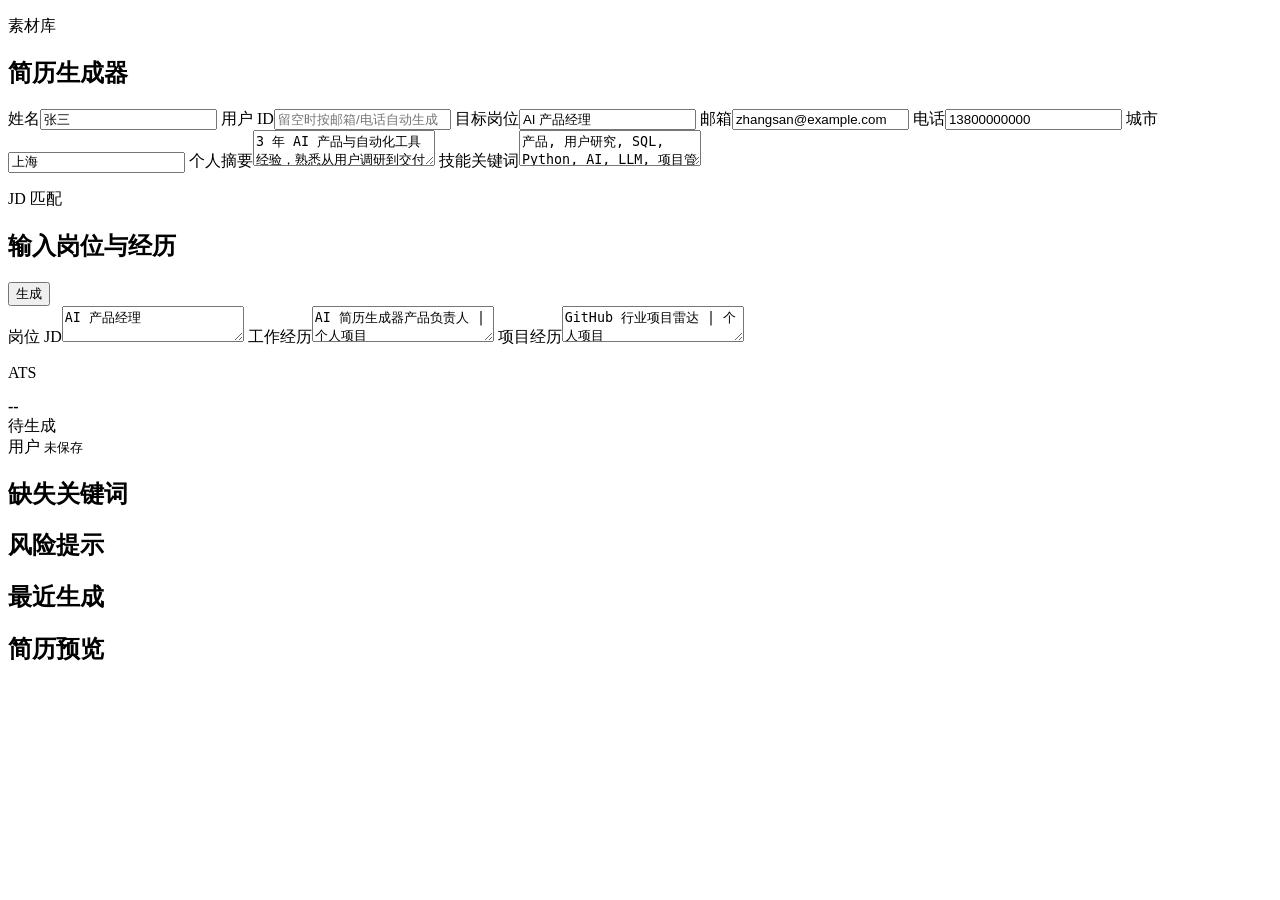
==== src/fast_onboarding/web/static/index.html @ 0830d749 "创建了UI" ====
<!doctype html>
<html lang="zh-CN">
  <head>
    <meta charset="utf-8" />
    <meta name="viewport" content="width=device-width, initial-scale=1" />
    <title>简历生成器</title>
    <link rel="stylesheet" href="__BASE_PATH__/static/styles.css" />
  </head>
  <body>
    <main class="app-shell">
      <section class="panel profile-panel">
        <div class="panel-header">
          <p class="eyebrow">素材库</p>
          <h1>简历生成器</h1>
        </div>
        <label>姓名<input id="name" value="张三" /></label>
        <label>用户 ID<input id="userId" placeholder="留空时按邮箱/电话自动生成" /></label>
        <label>目标岗位<input id="targetTitle" value="AI 产品经理" /></label>
        <label>邮箱<input id="email" value="zhangsan@example.com" /></label>
        <label>电话<input id="phone" value="13800000000" /></label>
        <label>城市<input id="location" value="上海" /></label>
        <label>个人摘要<textarea id="summary">3 年 AI 产品与自动化工具经验，熟悉从用户调研到交付落地的完整流程</textarea></label>
        <label>技能关键词<textarea id="skills">产品, 用户研究, SQL, Python, AI, LLM, 项目管理, A/B, GitHub</textarea></label>
      </section>

      <section class="panel work-panel">
        <div class="toolbar">
          <div>
            <p class="eyebrow">JD 匹配</p>
            <h2>输入岗位与经历</h2>
          </div>
          <button id="generateBtn" type="button">生成</button>
        </div>
        <label>岗位 JD<textarea id="jdText" class="large">AI 产品经理

岗位职责：
- 负责 AI 工具产品的需求分析、用户研究、原型设计和项目管理。
- 推动 LLM 能力在招聘、简历、文档自动化场景落地。
- 分析用户痛点，优化简历生成效率、ATS 通过率和转化效果。
- 协同工程团队建设数据分析、A/B 实验和自动化评估体系。</textarea></label>
        <label>工作经历<textarea id="experienceText" class="medium">AI 简历生成器产品负责人 | 个人项目
负责 JD 解析、ATS 检查和 Word 模板生成工作流设计
建设 DeepSeek 驱动的简历改写 agent，提升岗位匹配效率
量化结果：将简历初稿生成时间从 60 分钟压缩到 5 分钟</textarea></label>
        <label>项目经历<textarea id="projectText" class="medium">GitHub 行业项目雷达 | 个人项目
自动收集 GitHub 高星项目并归档，提炼可迁移的项目亮点
将行业项目趋势映射到简历项目表达，辅助生成加分项</textarea></label>
      </section>

      <section class="panel result-panel">
        <div class="score-row">
          <div>
            <p class="eyebrow">ATS</p>
            <strong id="score">--</strong>
          </div>
          <span id="status">待生成</span>
        </div>
        <div class="saved-row">
          <span>用户</span>
          <code id="savedUser">未保存</code>
        </div>
        <div class="result-grid">
          <section>
            <h2>缺失关键词</h2>
            <div id="missing" class="chips"></div>
          </section>
          <section>
            <h2>风险提示</h2>
            <ul id="warnings"></ul>
          </section>
        </div>
        <section class="history-section">
          <h2>最近生成</h2>
          <ol id="history"></ol>
        </section>
        <h2>简历预览</h2>
        <pre id="resumePreview"></pre>
      </section>
    </main>
    <script src="__BASE_PATH__/static/app.js"></script>
  </body>
</html>
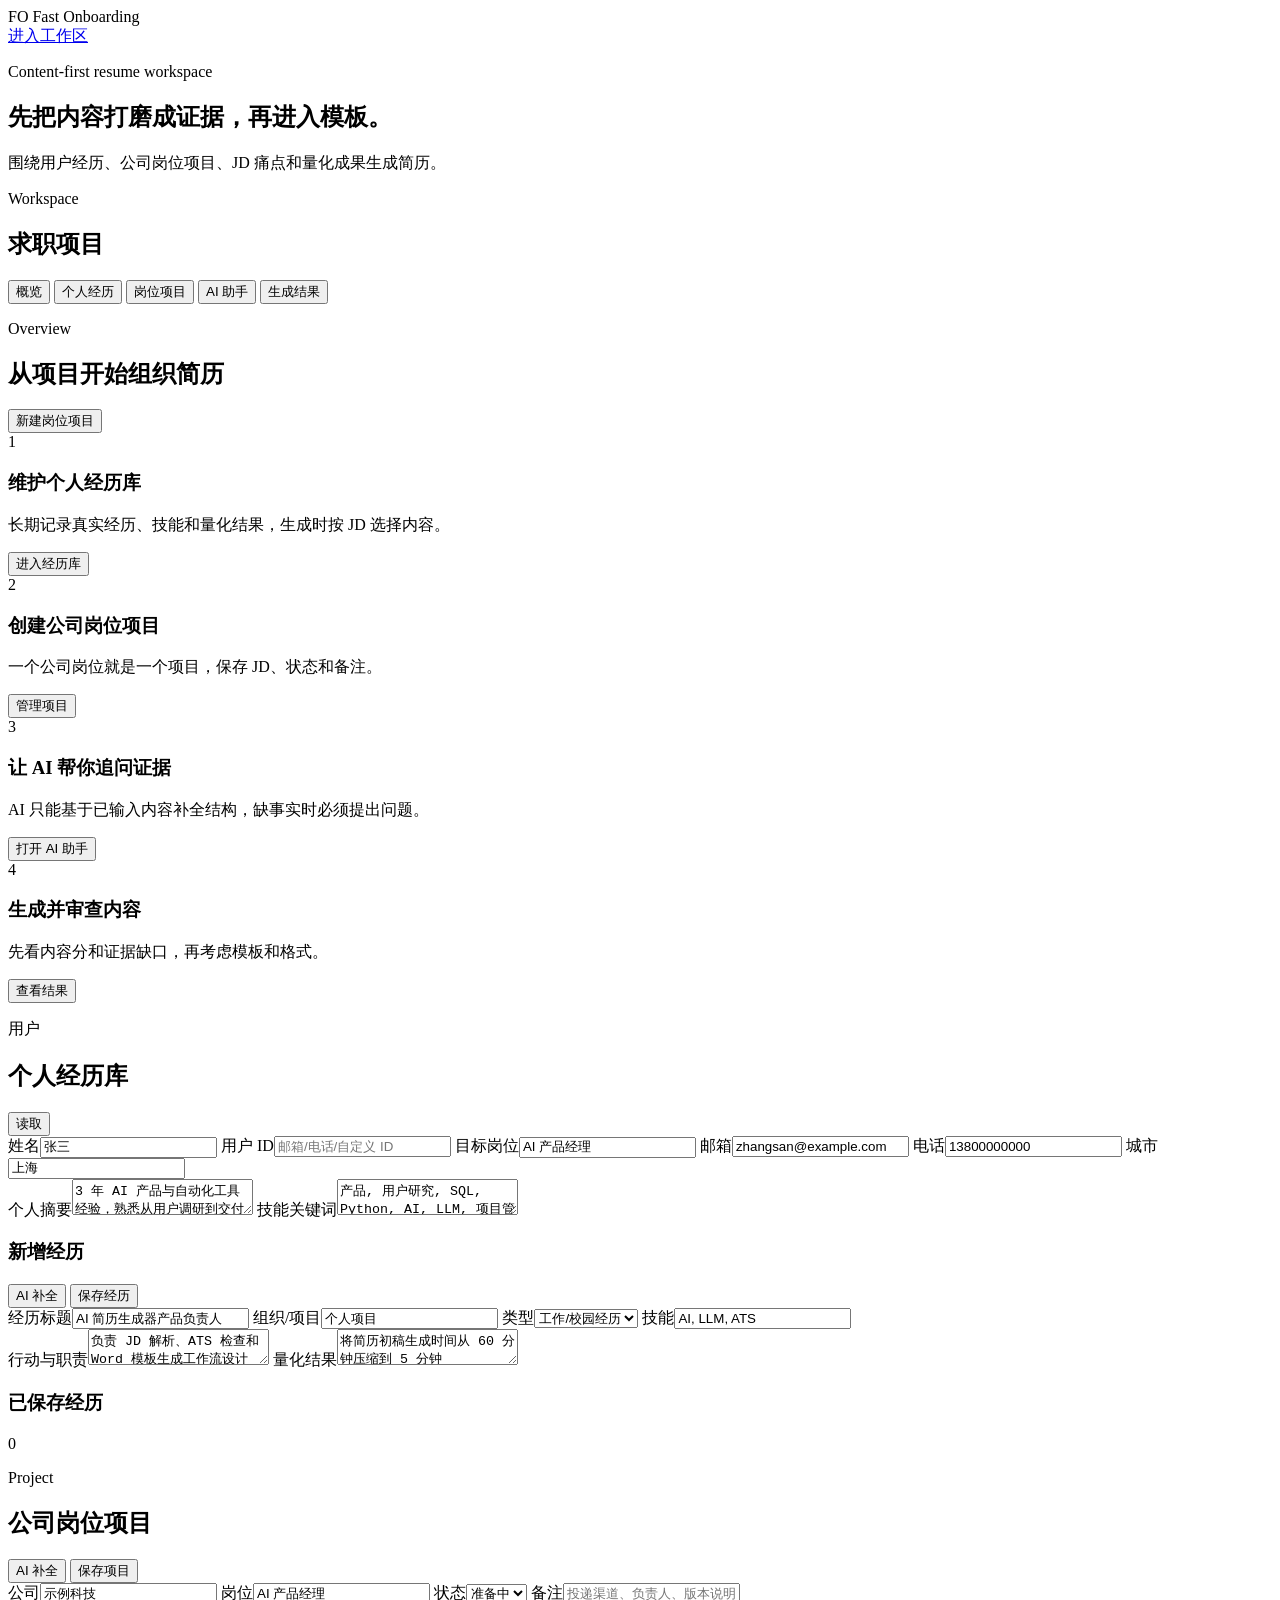
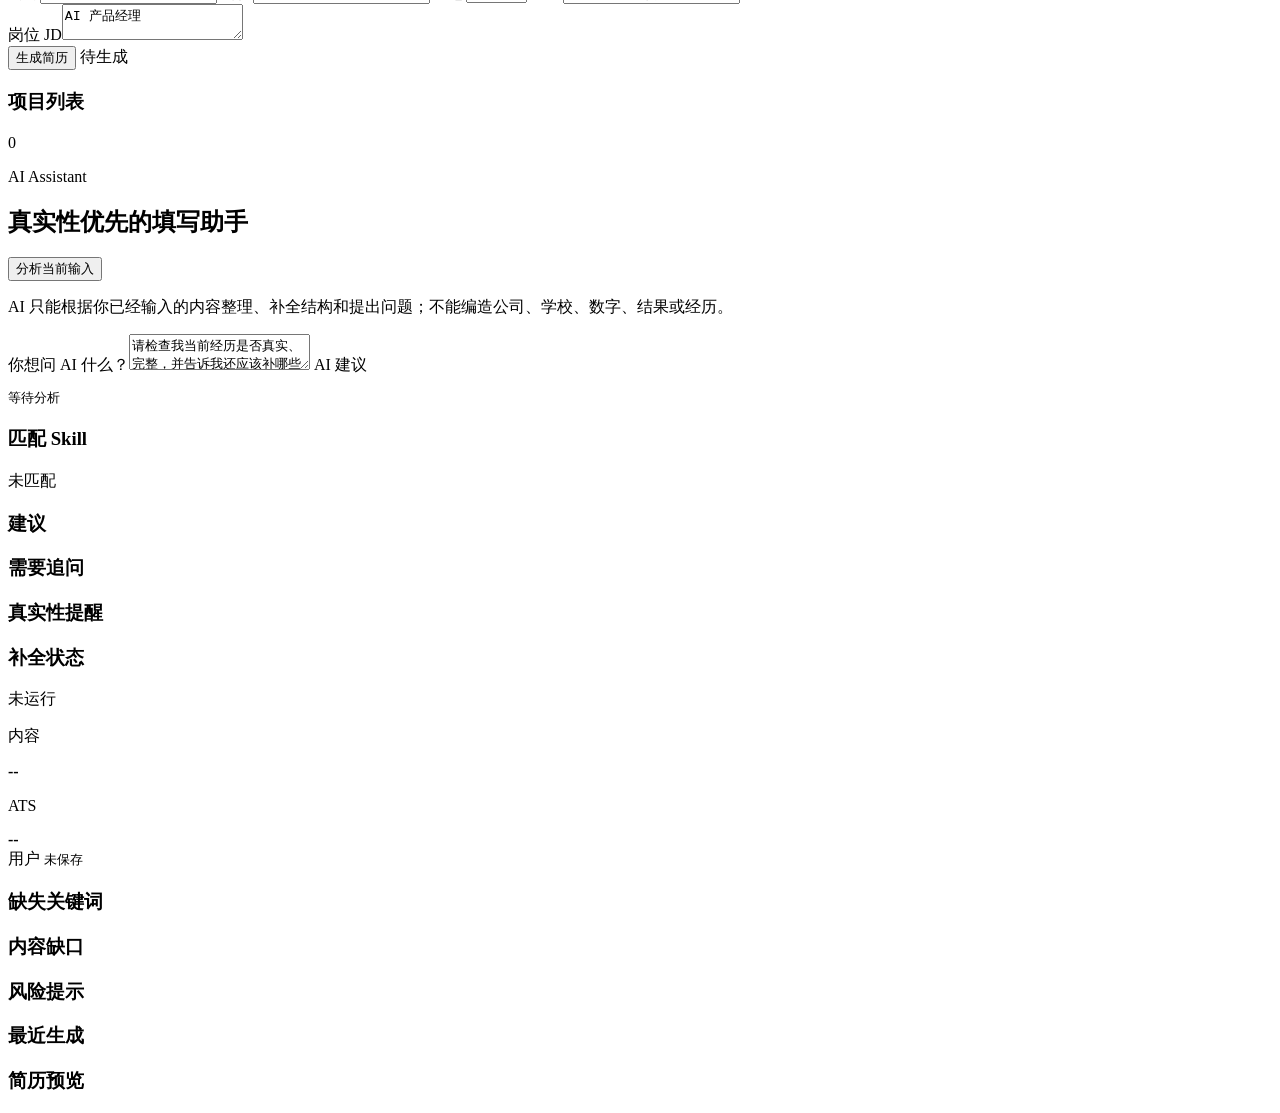
==== commit 88fe313e: "初步增加AI助手" ====
--- a/src/fast_onboarding/web/static/index.html
+++ b/src/fast_onboarding/web/static/index.html
@@ -3,78 +3,245 @@
   <head>
     <meta charset="utf-8" />
     <meta name="viewport" content="width=device-width, initial-scale=1" />
-    <title>简历生成器</title>
+    <title>Fast Onboarding</title>
     <link rel="stylesheet" href="__BASE_PATH__/static/styles.css" />
   </head>
   <body>
-    <main class="app-shell">
-      <section class="panel profile-panel">
-        <div class="panel-header">
-          <p class="eyebrow">素材库</p>
-          <h1>简历生成器</h1>
-        </div>
-        <label>姓名<input id="name" value="张三" /></label>
-        <label>用户 ID<input id="userId" placeholder="留空时按邮箱/电话自动生成" /></label>
-        <label>目标岗位<input id="targetTitle" value="AI 产品经理" /></label>
-        <label>邮箱<input id="email" value="zhangsan@example.com" /></label>
-        <label>电话<input id="phone" value="13800000000" /></label>
-        <label>城市<input id="location" value="上海" /></label>
-        <label>个人摘要<textarea id="summary">3 年 AI 产品与自动化工具经验，熟悉从用户调研到交付落地的完整流程</textarea></label>
-        <label>技能关键词<textarea id="skills">产品, 用户研究, SQL, Python, AI, LLM, 项目管理, A/B, GitHub</textarea></label>
+    <header class="portal">
+      <nav class="topbar">
+        <div class="brand">
+          <span class="brand-mark">FO</span>
+          <span>Fast Onboarding</span>
+        </div>
+        <a href="#workspace" data-page-link="overview">进入工作区</a>
+      </nav>
+      <section class="portal-grid">
+        <div class="portal-copy">
+          <p class="eyebrow">Content-first resume workspace</p>
+          <h1>先把内容打磨成证据，再进入模板。</h1>
+          <p>围绕用户经历、公司岗位项目、JD 痛点和量化成果生成简历。</p>
+        </div>
+        <div class="portal-preview">
+          <div class="preview-line strong"></div>
+          <div class="preview-line"></div>
+          <div class="preview-line short"></div>
+          <div class="preview-block"></div>
+        </div>
       </section>
-
-      <section class="panel work-panel">
-        <div class="toolbar">
-          <div>
-            <p class="eyebrow">JD 匹配</p>
-            <h2>输入岗位与经历</h2>
-          </div>
-          <button id="generateBtn" type="button">生成</button>
-        </div>
-        <label>岗位 JD<textarea id="jdText" class="large">AI 产品经理
+    </header>
+
+    <main id="workspace" class="workspace-shell">
+      <aside class="sidebar">
+        <div class="sidebar-title">
+          <p class="eyebrow">Workspace</p>
+          <h2>求职项目</h2>
+        </div>
+        <button type="button" class="nav-link active" data-page-link="overview">概览</button>
+        <button type="button" class="nav-link" data-page-link="profile">个人经历</button>
+        <button type="button" class="nav-link" data-page-link="projects">岗位项目</button>
+        <button type="button" class="nav-link" data-page-link="ai">AI 助手</button>
+        <button type="button" class="nav-link" data-page-link="results">生成结果</button>
+      </aside>
+
+      <section class="workspace-main">
+        <section id="overviewPage" class="page active" data-page="overview">
+          <section class="panel overview-panel">
+            <div class="panel-header">
+              <div>
+                <p class="eyebrow">Overview</p>
+                <h2>从项目开始组织简历</h2>
+              </div>
+              <button type="button" data-page-link="projects">新建岗位项目</button>
+            </div>
+            <div class="overview-grid">
+              <article>
+                <span>1</span>
+                <h3>维护个人经历库</h3>
+                <p>长期记录真实经历、技能和量化结果，生成时按 JD 选择内容。</p>
+                <button type="button" class="secondary" data-page-link="profile">进入经历库</button>
+              </article>
+              <article>
+                <span>2</span>
+                <h3>创建公司岗位项目</h3>
+                <p>一个公司岗位就是一个项目，保存 JD、状态和备注。</p>
+                <button type="button" class="secondary" data-page-link="projects">管理项目</button>
+              </article>
+              <article>
+                <span>3</span>
+                <h3>让 AI 帮你追问证据</h3>
+                <p>AI 只能基于已输入内容补全结构，缺事实时必须提出问题。</p>
+                <button type="button" class="secondary" data-page-link="ai">打开 AI 助手</button>
+              </article>
+              <article>
+                <span>4</span>
+                <h3>生成并审查内容</h3>
+                <p>先看内容分和证据缺口，再考虑模板和格式。</p>
+                <button type="button" class="secondary" data-page-link="results">查看结果</button>
+              </article>
+            </div>
+          </section>
+        </section>
+
+        <section id="profileCard" class="page" data-page="profile">
+          <section class="panel profile-panel">
+          <div class="panel-header">
+            <div>
+              <p class="eyebrow">用户</p>
+              <h2>个人经历库</h2>
+            </div>
+            <button id="loadUserBtn" type="button" class="secondary">读取</button>
+          </div>
+          <div class="form-grid two">
+            <label>姓名<input id="name" value="张三" /></label>
+            <label>用户 ID<input id="userId" placeholder="邮箱/电话/自定义 ID" /></label>
+            <label>目标岗位<input id="targetTitle" value="AI 产品经理" /></label>
+            <label>邮箱<input id="email" value="zhangsan@example.com" /></label>
+            <label>电话<input id="phone" value="13800000000" /></label>
+            <label>城市<input id="location" value="上海" /></label>
+          </div>
+          <label>个人摘要<textarea id="summary">3 年 AI 产品与自动化工具经验，熟悉从用户调研到交付落地的完整流程</textarea></label>
+          <label>技能关键词<textarea id="skills">产品, 用户研究, SQL, Python, AI, LLM, 项目管理, A/B, GitHub</textarea></label>
+
+          <div class="subpanel">
+            <div class="panel-header">
+              <h3>新增经历</h3>
+              <div class="button-row">
+                <button id="aiExperienceBtn" type="button" class="secondary">AI 补全</button>
+                <button id="saveExperienceBtn" type="button">保存经历</button>
+              </div>
+            </div>
+            <div class="form-grid two">
+              <label>经历标题<input id="experienceTitle" value="AI 简历生成器产品负责人" /></label>
+              <label>组织/项目<input id="experienceOrg" value="个人项目" /></label>
+              <label>类型<select id="experienceCategory"><option value="experience">工作/校园经历</option><option value="project">项目经历</option></select></label>
+              <label>技能<input id="experienceSkills" value="AI, LLM, ATS" /></label>
+            </div>
+            <label>行动与职责<textarea id="experienceBullets" class="medium">负责 JD 解析、ATS 检查和 Word 模板生成工作流设计
+建设 DeepSeek 驱动的简历改写 agent，提升岗位匹配效率</textarea></label>
+            <label>量化结果<textarea id="experienceMetrics">将简历初稿生成时间从 60 分钟压缩到 5 分钟</textarea></label>
+          </div>
+          <div class="list-head">
+            <h3>已保存经历</h3>
+            <span id="experienceCount">0</span>
+          </div>
+          <ol id="experienceList" class="record-list"></ol>
+          </section>
+        </section>
+
+        <section id="projectCard" class="page" data-page="projects">
+          <section class="panel project-panel">
+          <div class="panel-header">
+            <div>
+              <p class="eyebrow">Project</p>
+              <h2>公司岗位项目</h2>
+            </div>
+            <div class="button-row">
+              <button id="aiProjectBtn" type="button" class="secondary">AI 补全</button>
+              <button id="saveProjectBtn" type="button">保存项目</button>
+            </div>
+          </div>
+          <div class="form-grid two">
+            <label>公司<input id="companyName" value="示例科技" /></label>
+            <label>岗位<input id="projectRole" value="AI 产品经理" /></label>
+            <label>状态<select id="projectStatus"><option value="draft">准备中</option><option value="generated">已生成</option><option value="submitted">已投递</option><option value="interview">面试中</option></select></label>
+            <label>备注<input id="projectNotes" placeholder="投递渠道、负责人、版本说明" /></label>
+          </div>
+          <label>岗位 JD<textarea id="jdText" class="large">AI 产品经理
 
 岗位职责：
 - 负责 AI 工具产品的需求分析、用户研究、原型设计和项目管理。
 - 推动 LLM 能力在招聘、简历、文档自动化场景落地。
 - 分析用户痛点，优化简历生成效率、ATS 通过率和转化效果。
 - 协同工程团队建设数据分析、A/B 实验和自动化评估体系。</textarea></label>
-        <label>工作经历<textarea id="experienceText" class="medium">AI 简历生成器产品负责人 | 个人项目
-负责 JD 解析、ATS 检查和 Word 模板生成工作流设计
-建设 DeepSeek 驱动的简历改写 agent，提升岗位匹配效率
-量化结果：将简历初稿生成时间从 60 分钟压缩到 5 分钟</textarea></label>
-        <label>项目经历<textarea id="projectText" class="medium">GitHub 行业项目雷达 | 个人项目
-自动收集 GitHub 高星项目并归档，提炼可迁移的项目亮点
-将行业项目趋势映射到简历项目表达，辅助生成加分项</textarea></label>
-      </section>
-
-      <section class="panel result-panel">
-        <div class="score-row">
-          <div>
-            <p class="eyebrow">ATS</p>
-            <strong id="score">--</strong>
-          </div>
-          <span id="status">待生成</span>
-        </div>
-        <div class="saved-row">
-          <span>用户</span>
-          <code id="savedUser">未保存</code>
-        </div>
-        <div class="result-grid">
-          <section>
-            <h2>缺失关键词</h2>
-            <div id="missing" class="chips"></div>
-          </section>
-          <section>
-            <h2>风险提示</h2>
-            <ul id="warnings"></ul>
-          </section>
-        </div>
-        <section class="history-section">
-          <h2>最近生成</h2>
-          <ol id="history"></ol>
-        </section>
-        <h2>简历预览</h2>
-        <pre id="resumePreview"></pre>
+          <div class="action-row">
+            <button id="generateBtn" type="button">生成简历</button>
+            <span id="status">待生成</span>
+          </div>
+          <div class="list-head">
+            <h3>项目列表</h3>
+            <span id="projectCount">0</span>
+          </div>
+          <ol id="projectList" class="record-list"></ol>
+          </section>
+        </section>
+
+        <section id="aiCard" class="page" data-page="ai">
+          <section class="panel ai-panel">
+            <div class="panel-header">
+              <div>
+                <p class="eyebrow">AI Assistant</p>
+                <h2>真实性优先的填写助手</h2>
+              </div>
+              <button id="aiReviewBtn" type="button">分析当前输入</button>
+            </div>
+            <p class="auth-note">AI 只能根据你已经输入的内容整理、补全结构和提出问题；不能编造公司、学校、数字、结果或经历。</p>
+            <div class="form-grid two">
+              <label>你想问 AI 什么？<textarea id="aiMessage" class="medium">请检查我当前经历是否真实、完整，并告诉我还应该补哪些证据。</textarea></label>
+              <label>AI 建议<pre id="aiReply" class="assistant-output">等待分析</pre></label>
+            </div>
+            <div class="result-grid">
+              <section>
+                <h3>匹配 Skill</h3>
+                <div id="aiSkills" class="chips">未匹配</div>
+              </section>
+              <section>
+                <h3>建议</h3>
+                <ul id="aiSuggestions"></ul>
+              </section>
+              <section>
+                <h3>需要追问</h3>
+                <ul id="aiQuestions"></ul>
+              </section>
+              <section>
+                <h3>真实性提醒</h3>
+                <ul id="aiWarnings"></ul>
+              </section>
+              <section>
+                <h3>补全状态</h3>
+                <div id="aiStatus" class="chips">未运行</div>
+              </section>
+            </div>
+          </section>
+        </section>
+
+        <section id="resultCard" class="page" data-page="results">
+          <section class="panel result-panel">
+          <div class="score-row">
+            <div>
+              <p class="eyebrow">内容</p>
+              <strong id="contentScore">--</strong>
+            </div>
+            <div>
+              <p class="eyebrow">ATS</p>
+              <strong id="score">--</strong>
+            </div>
+            <div class="saved-row">
+              <span>用户</span>
+              <code id="savedUser">未保存</code>
+            </div>
+          </div>
+          <div class="result-grid">
+            <section>
+              <h3>缺失关键词</h3>
+              <div id="missing" class="chips"></div>
+            </section>
+            <section>
+              <h3>内容缺口</h3>
+              <ul id="contentGaps"></ul>
+            </section>
+            <section>
+              <h3>风险提示</h3>
+              <ul id="warnings"></ul>
+            </section>
+            <section>
+              <h3>最近生成</h3>
+              <ol id="history" class="compact-list"></ol>
+            </section>
+          </div>
+          <h3>简历预览</h3>
+          <pre id="resumePreview"></pre>
+          </section>
+        </section>
       </section>
     </main>
     <script src="__BASE_PATH__/static/app.js"></script>
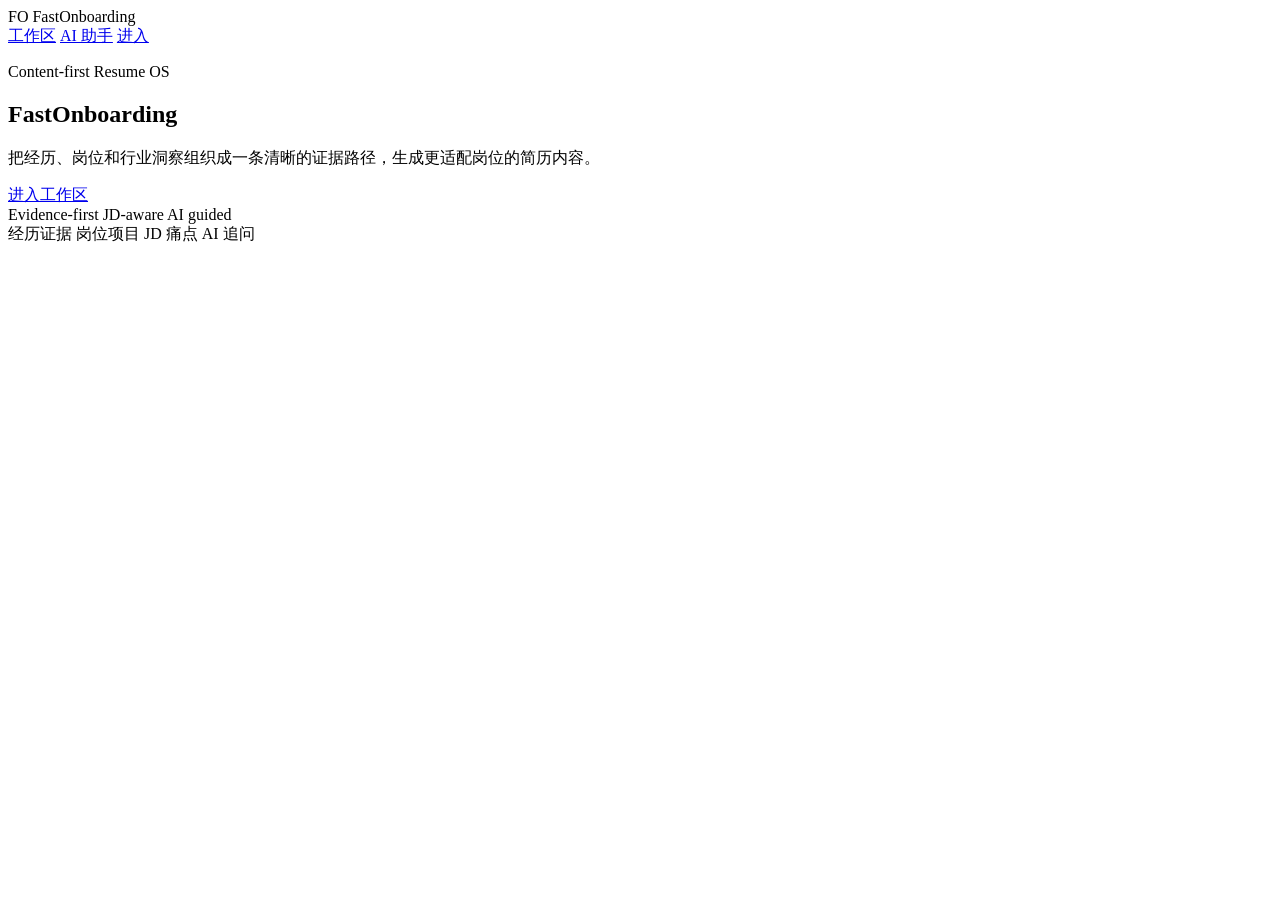
==== commit 974bd676: "优化了首页的UI" ====
--- a/src/fast_onboarding/web/static/index.html
+++ b/src/fast_onboarding/web/static/index.html
@@ -3,247 +3,43 @@
   <head>
     <meta charset="utf-8" />
     <meta name="viewport" content="width=device-width, initial-scale=1" />
-    <title>Fast Onboarding</title>
+    <title>FastOnboarding</title>
     <link rel="stylesheet" href="__BASE_PATH__/static/styles.css" />
   </head>
-  <body>
+  <body class="home-page">
     <header class="portal">
       <nav class="topbar">
         <div class="brand">
           <span class="brand-mark">FO</span>
-          <span>Fast Onboarding</span>
+          <span>FastOnboarding</span>
         </div>
-        <a href="#workspace" data-page-link="overview">进入工作区</a>
+        <div class="top-links" aria-label="站点导航">
+          <a href="__BASE_PATH__/workspace">工作区</a>
+          <a href="__BASE_PATH__/workspace">AI 助手</a>
+          <a class="top-action" href="__BASE_PATH__/workspace">进入</a>
+        </div>
       </nav>
-      <section class="portal-grid">
+      <section class="portal-hero">
         <div class="portal-copy">
-          <p class="eyebrow">Content-first resume workspace</p>
-          <h1>先把内容打磨成证据，再进入模板。</h1>
-          <p>围绕用户经历、公司岗位项目、JD 痛点和量化成果生成简历。</p>
-        </div>
-        <div class="portal-preview">
-          <div class="preview-line strong"></div>
-          <div class="preview-line"></div>
-          <div class="preview-line short"></div>
-          <div class="preview-block"></div>
+          <p class="eyebrow">Content-first Resume OS</p>
+          <h1>FastOnboarding</h1>
+          <p>把经历、岗位和行业洞察组织成一条清晰的证据路径，生成更适配岗位的简历内容。</p>
+          <div class="portal-actions">
+            <a class="primary-action" href="__BASE_PATH__/workspace">进入工作区</a>
+          </div>
+          <div class="portal-signal-row" aria-label="核心能力">
+            <span>Evidence-first</span>
+            <span>JD-aware</span>
+            <span>AI guided</span>
+          </div>
         </div>
       </section>
+      <div class="portal-footer-strip">
+        <span>经历证据</span>
+        <span>岗位项目</span>
+        <span>JD 痛点</span>
+        <span>AI 追问</span>
+      </div>
     </header>
-
-    <main id="workspace" class="workspace-shell">
-      <aside class="sidebar">
-        <div class="sidebar-title">
-          <p class="eyebrow">Workspace</p>
-          <h2>求职项目</h2>
-        </div>
-        <button type="button" class="nav-link active" data-page-link="overview">概览</button>
-        <button type="button" class="nav-link" data-page-link="profile">个人经历</button>
-        <button type="button" class="nav-link" data-page-link="projects">岗位项目</button>
-        <button type="button" class="nav-link" data-page-link="ai">AI 助手</button>
-        <button type="button" class="nav-link" data-page-link="results">生成结果</button>
-      </aside>
-
-      <section class="workspace-main">
-        <section id="overviewPage" class="page active" data-page="overview">
-          <section class="panel overview-panel">
-            <div class="panel-header">
-              <div>
-                <p class="eyebrow">Overview</p>
-                <h2>从项目开始组织简历</h2>
-              </div>
-              <button type="button" data-page-link="projects">新建岗位项目</button>
-            </div>
-            <div class="overview-grid">
-              <article>
-                <span>1</span>
-                <h3>维护个人经历库</h3>
-                <p>长期记录真实经历、技能和量化结果，生成时按 JD 选择内容。</p>
-                <button type="button" class="secondary" data-page-link="profile">进入经历库</button>
-              </article>
-              <article>
-                <span>2</span>
-                <h3>创建公司岗位项目</h3>
-                <p>一个公司岗位就是一个项目，保存 JD、状态和备注。</p>
-                <button type="button" class="secondary" data-page-link="projects">管理项目</button>
-              </article>
-              <article>
-                <span>3</span>
-                <h3>让 AI 帮你追问证据</h3>
-                <p>AI 只能基于已输入内容补全结构，缺事实时必须提出问题。</p>
-                <button type="button" class="secondary" data-page-link="ai">打开 AI 助手</button>
-              </article>
-              <article>
-                <span>4</span>
-                <h3>生成并审查内容</h3>
-                <p>先看内容分和证据缺口，再考虑模板和格式。</p>
-                <button type="button" class="secondary" data-page-link="results">查看结果</button>
-              </article>
-            </div>
-          </section>
-        </section>
-
-        <section id="profileCard" class="page" data-page="profile">
-          <section class="panel profile-panel">
-          <div class="panel-header">
-            <div>
-              <p class="eyebrow">用户</p>
-              <h2>个人经历库</h2>
-            </div>
-            <button id="loadUserBtn" type="button" class="secondary">读取</button>
-          </div>
-          <div class="form-grid two">
-            <label>姓名<input id="name" value="张三" /></label>
-            <label>用户 ID<input id="userId" placeholder="邮箱/电话/自定义 ID" /></label>
-            <label>目标岗位<input id="targetTitle" value="AI 产品经理" /></label>
-            <label>邮箱<input id="email" value="zhangsan@example.com" /></label>
-            <label>电话<input id="phone" value="13800000000" /></label>
-            <label>城市<input id="location" value="上海" /></label>
-          </div>
-          <label>个人摘要<textarea id="summary">3 年 AI 产品与自动化工具经验，熟悉从用户调研到交付落地的完整流程</textarea></label>
-          <label>技能关键词<textarea id="skills">产品, 用户研究, SQL, Python, AI, LLM, 项目管理, A/B, GitHub</textarea></label>
-
-          <div class="subpanel">
-            <div class="panel-header">
-              <h3>新增经历</h3>
-              <div class="button-row">
-                <button id="aiExperienceBtn" type="button" class="secondary">AI 补全</button>
-                <button id="saveExperienceBtn" type="button">保存经历</button>
-              </div>
-            </div>
-            <div class="form-grid two">
-              <label>经历标题<input id="experienceTitle" value="AI 简历生成器产品负责人" /></label>
-              <label>组织/项目<input id="experienceOrg" value="个人项目" /></label>
-              <label>类型<select id="experienceCategory"><option value="experience">工作/校园经历</option><option value="project">项目经历</option></select></label>
-              <label>技能<input id="experienceSkills" value="AI, LLM, ATS" /></label>
-            </div>
-            <label>行动与职责<textarea id="experienceBullets" class="medium">负责 JD 解析、ATS 检查和 Word 模板生成工作流设计
-建设 DeepSeek 驱动的简历改写 agent，提升岗位匹配效率</textarea></label>
-            <label>量化结果<textarea id="experienceMetrics">将简历初稿生成时间从 60 分钟压缩到 5 分钟</textarea></label>
-          </div>
-          <div class="list-head">
-            <h3>已保存经历</h3>
-            <span id="experienceCount">0</span>
-          </div>
-          <ol id="experienceList" class="record-list"></ol>
-          </section>
-        </section>
-
-        <section id="projectCard" class="page" data-page="projects">
-          <section class="panel project-panel">
-          <div class="panel-header">
-            <div>
-              <p class="eyebrow">Project</p>
-              <h2>公司岗位项目</h2>
-            </div>
-            <div class="button-row">
-              <button id="aiProjectBtn" type="button" class="secondary">AI 补全</button>
-              <button id="saveProjectBtn" type="button">保存项目</button>
-            </div>
-          </div>
-          <div class="form-grid two">
-            <label>公司<input id="companyName" value="示例科技" /></label>
-            <label>岗位<input id="projectRole" value="AI 产品经理" /></label>
-            <label>状态<select id="projectStatus"><option value="draft">准备中</option><option value="generated">已生成</option><option value="submitted">已投递</option><option value="interview">面试中</option></select></label>
-            <label>备注<input id="projectNotes" placeholder="投递渠道、负责人、版本说明" /></label>
-          </div>
-          <label>岗位 JD<textarea id="jdText" class="large">AI 产品经理
-
-岗位职责：
-- 负责 AI 工具产品的需求分析、用户研究、原型设计和项目管理。
-- 推动 LLM 能力在招聘、简历、文档自动化场景落地。
-- 分析用户痛点，优化简历生成效率、ATS 通过率和转化效果。
-- 协同工程团队建设数据分析、A/B 实验和自动化评估体系。</textarea></label>
-          <div class="action-row">
-            <button id="generateBtn" type="button">生成简历</button>
-            <span id="status">待生成</span>
-          </div>
-          <div class="list-head">
-            <h3>项目列表</h3>
-            <span id="projectCount">0</span>
-          </div>
-          <ol id="projectList" class="record-list"></ol>
-          </section>
-        </section>
-
-        <section id="aiCard" class="page" data-page="ai">
-          <section class="panel ai-panel">
-            <div class="panel-header">
-              <div>
-                <p class="eyebrow">AI Assistant</p>
-                <h2>真实性优先的填写助手</h2>
-              </div>
-              <button id="aiReviewBtn" type="button">分析当前输入</button>
-            </div>
-            <p class="auth-note">AI 只能根据你已经输入的内容整理、补全结构和提出问题；不能编造公司、学校、数字、结果或经历。</p>
-            <div class="form-grid two">
-              <label>你想问 AI 什么？<textarea id="aiMessage" class="medium">请检查我当前经历是否真实、完整，并告诉我还应该补哪些证据。</textarea></label>
-              <label>AI 建议<pre id="aiReply" class="assistant-output">等待分析</pre></label>
-            </div>
-            <div class="result-grid">
-              <section>
-                <h3>匹配 Skill</h3>
-                <div id="aiSkills" class="chips">未匹配</div>
-              </section>
-              <section>
-                <h3>建议</h3>
-                <ul id="aiSuggestions"></ul>
-              </section>
-              <section>
-                <h3>需要追问</h3>
-                <ul id="aiQuestions"></ul>
-              </section>
-              <section>
-                <h3>真实性提醒</h3>
-                <ul id="aiWarnings"></ul>
-              </section>
-              <section>
-                <h3>补全状态</h3>
-                <div id="aiStatus" class="chips">未运行</div>
-              </section>
-            </div>
-          </section>
-        </section>
-
-        <section id="resultCard" class="page" data-page="results">
-          <section class="panel result-panel">
-          <div class="score-row">
-            <div>
-              <p class="eyebrow">内容</p>
-              <strong id="contentScore">--</strong>
-            </div>
-            <div>
-              <p class="eyebrow">ATS</p>
-              <strong id="score">--</strong>
-            </div>
-            <div class="saved-row">
-              <span>用户</span>
-              <code id="savedUser">未保存</code>
-            </div>
-          </div>
-          <div class="result-grid">
-            <section>
-              <h3>缺失关键词</h3>
-              <div id="missing" class="chips"></div>
-            </section>
-            <section>
-              <h3>内容缺口</h3>
-              <ul id="contentGaps"></ul>
-            </section>
-            <section>
-              <h3>风险提示</h3>
-              <ul id="warnings"></ul>
-            </section>
-            <section>
-              <h3>最近生成</h3>
-              <ol id="history" class="compact-list"></ol>
-            </section>
-          </div>
-          <h3>简历预览</h3>
-          <pre id="resumePreview"></pre>
-          </section>
-        </section>
-      </section>
-    </main>
-    <script src="__BASE_PATH__/static/app.js"></script>
   </body>
 </html>
